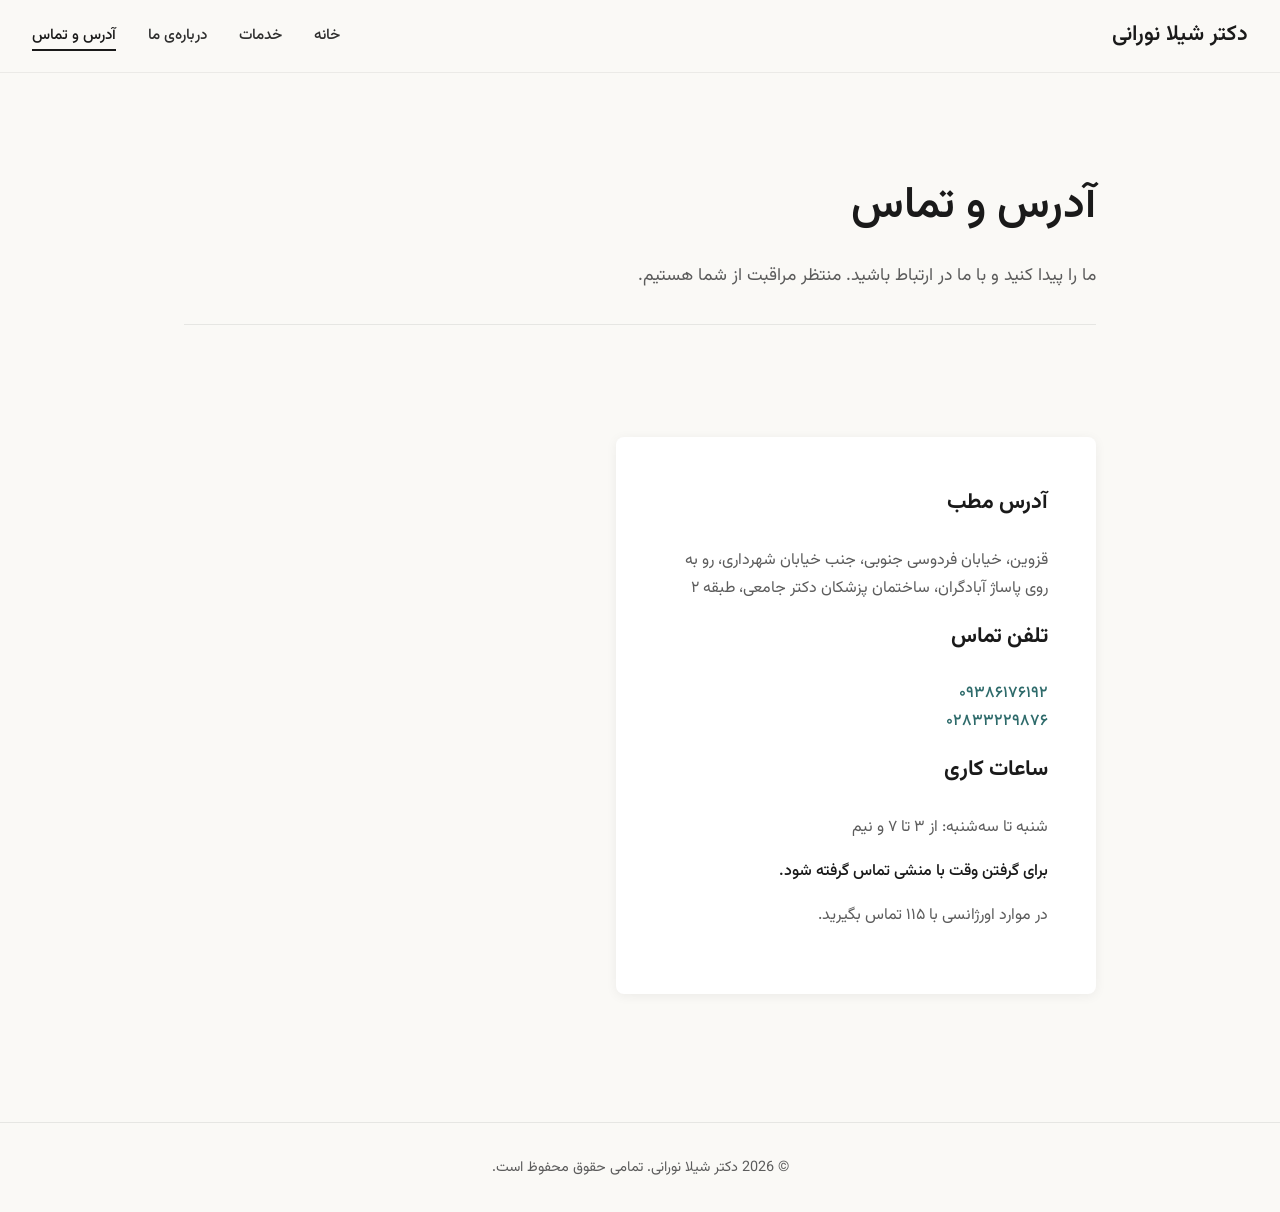
==== address.html @ 323762ba "init" ====
<!DOCTYPE html>
<html lang="fa" dir="rtl">
<head>
  <meta charset="UTF-8">
  <meta name="viewport" content="width=device-width, initial-scale=1.0">
  <title>آدرس و تماس — دکتر شیلا نورانی | متخصص زنان و زایمان</title>
  <link rel="stylesheet" href="css/style.css">
  <link rel="preconnect" href="https://fonts.googleapis.com">
  <link rel="preconnect" href="https://fonts.gstatic.com" crossorigin>
  <link href="https://fonts.googleapis.com/css2?family=Vazirmatn:wght@300;400;500;600;700&display=swap" rel="stylesheet">
</head>
<body class="page-body">
  <header class="navbar is-solid" id="navbar" role="banner">
    <a href="index.html" class="navbar-brand">دکتر شیلا نورانی</a>
    <button class="navbar-toggle" id="nav-toggle" type="button" aria-label="باز کردن منو" aria-expanded="false">
      <span class="hamburger"></span>
      <span class="hamburger"></span>
      <span class="hamburger"></span>
    </button>
    <nav class="navbar-menu" id="navbar-menu" aria-label="منوی اصلی">
      <ul class="nav-links">
        <li><a href="index.html" class="nav-link">خانه</a></li>
        <li><a href="services.html" class="nav-link">خدمات</a></li>
        <li><a href="about.html" class="nav-link">درباره‌ی ما</a></li>
        <li><a href="address.html" class="nav-link active">آدرس و تماس</a></li>
      </ul>
    </nav>
  </header>

  <main class="page">
    <div class="container">
      <header class="page-header">
        <h1 class="page-title">آدرس و تماس</h1>
        <p class="page-lead">ما را پیدا کنید و با ما در ارتباط باشید. منتظر مراقبت از شما هستیم.</p>
      </header>

      <section class="section">
        <div class="address-card">
          <h3>آدرس مطب</h3>
          <p>
            قزوین، خیابان فردوسی جنوبی، جنب خیابان شهرداری، رو به روی پاساژ آبادگران، ساختمان پزشکان دکتر جامعی، طبقه ۲
          </p>
          <h3>تلفن تماس</h3>
          <p>
            <a href="tel:+989386176192">۰۹۳۸۶۱۷۶۱۹۲</a><br>
            <a href="tel:+9828333229876">۰۲۸۳۳۲۲۹۸۷۶</a>
          </p>
          <h3>ساعات کاری</h3>
          <p>
            شنبه تا سه‌شنبه: از ۳ تا ۷ و نیم
          </p>
          <p class="address-note">برای گرفتن وقت با منشی تماس گرفته شود.</p>
          <p>در موارد اورژانسی با ۱۱۵ تماس بگیرید.</p>
        </div>
      </section>
    </div>
  </main>

  <footer class="site-footer">
    <div class="container">
      <p class="footer-copy">© <span id="year"></span> دکتر شیلا نورانی. تمامی حقوق محفوظ است.</p>
    </div>
  </footer>

  <script src="js/main.js"></script>
</body>
</html>
---- css/style.css ----
/* --- Variables --- */
:root {
  --color-bg: #faf9f6;
  --color-surface: #ffffff;
  --color-text: #1a1a1a;
  --color-text-muted: #5c5c5c;
  --color-accent: #2d6a6a;
  --color-accent-hover: #245454;
  --color-hero-overlay: rgba(26, 26, 26, 0.4);
  --color-nav-solid: rgba(250, 249, 246, 0.98);
  --font-heading: 'Vazirmatn', 'Cormorant Garamond', Georgia, serif;
  --font-body: 'Vazirmatn', system-ui, sans-serif;
  --space-xs: 0.5rem;
  --space-sm: 1rem;
  --space-md: 1.5rem;
  --space-lg: 2rem;
  --space-xl: 3rem;
  --space-2xl: 4rem;
  --radius: 8px;
  --nav-height: 72px;
  --transition: 0.25s ease;
}

/* --- Reset & base --- */
*, *::before, *::after { box-sizing: border-box; }
html { scroll-behavior: smooth; }
html[dir="rtl"] {
  direction: rtl;
  text-align: right;
}
body {
  margin: 0;
  font-family: var(--font-body);
  font-size: 1rem;
  line-height: 1.75;
  color: var(--color-text);
  background: var(--color-bg);
}

img { max-width: 100%; height: auto; display: block; }
a { color: inherit; text-decoration: none; }
ul { list-style: none; margin: 0; padding: 0; }

/* --- Layout --- */
.container {
  width: 100%;
  max-width: 960px;
  margin: 0 auto;
  padding: 0 var(--space-md);
}

.section {
  padding: var(--space-2xl) 0;
}

.section-title {
  font-family: var(--font-heading);
  font-size: clamp(1.75rem, 4vw, 2.25rem);
  font-weight: 600;
  margin: 0 0 var(--space-md);
}

.section-lead {
  font-size: 1.1rem;
  color: var(--color-text-muted);
  margin: 0 0 var(--space-lg);
  max-width: 60ch;
}

/* --- Intro: welcome text + doctor photo --- */
.intro-inner {
  display: flex;
  flex-direction: row;
  align-items: center;
  gap: var(--space-xl);
  flex-wrap: wrap;
}

.intro-text {
  flex: 1;
  min-width: 280px;
}

.intro-image {
  flex: 0 0 auto;
}

.intro-image img {
  width: 100%;
  max-width: 280px;
  height: auto;
  border-radius: var(--radius);
  box-shadow: 0 4px 20px rgba(0, 0, 0, 0.1);
}

@media (max-width: 640px) {
  .intro-inner {
    flex-direction: column;
  }
  .intro-image img {
    max-width: 240px;
  }
}

.link-arrow {
  display: inline-flex;
  align-items: center;
  gap: var(--space-xs);
  font-weight: 500;
  color: var(--color-accent);
  transition: color var(--transition), gap var(--transition);
}

.link-arrow:hover {
  color: var(--color-accent-hover);
  gap: var(--space-sm);
}

html[dir="rtl"] .link-arrow::after {
  content: '←';
}
html:not([dir="rtl"]) .link-arrow::after {
  content: '→';
}

/* --- Navbar (transparent by default on hero pages) --- */
.navbar {
  position: fixed;
  top: 0;
  left: 0;
  right: 0;
  z-index: 1000;
  display: flex;
  align-items: center;
  justify-content: space-between;
  padding: var(--space-sm) var(--space-lg);
  min-height: var(--nav-height);
  transition: background-color var(--transition), box-shadow var(--transition), color var(--transition);
}

.navbar.is-solid {
  background-color: var(--color-nav-solid);
  box-shadow: 0 1px 0 rgba(0, 0, 0, 0.06);
  color: var(--color-text);
}

.navbar:not(.is-solid) {
  background-color: transparent;
  color: #fff;
}

.navbar-brand {
  font-family: var(--font-heading);
  font-size: 1.35rem;
  font-weight: 600;
  color: inherit;
}

.nav-links {
  display: flex;
  align-items: center;
  gap: var(--space-lg);
}

.nav-link {
  font-weight: 500;
  font-size: 0.95rem;
  opacity: 0.9;
  transition: opacity var(--transition);
}

.navbar.is-solid .nav-link { color: var(--color-text); }
.navbar:not(.is-solid) .nav-link { color: #fff; }

.nav-link:hover,
.nav-link.active {
  opacity: 1;
}

.nav-link.active {
  border-bottom: 2px solid currentColor;
  padding-bottom: 2px;
}

/* Mobile: hamburger */
.navbar-toggle {
  display: none;
  flex-direction: column;
  justify-content: center;
  gap: 6px;
  width: 44px;
  height: 44px;
  padding: 0;
  border: none;
  background: transparent;
  cursor: pointer;
  color: inherit;
  border-radius: var(--radius);
  transition: background var(--transition);
}

.navbar-toggle:hover {
  background: rgba(255, 255, 255, 0.1);
}

.navbar.is-solid .navbar-toggle:hover {
  background: rgba(0, 0, 0, 0.06);
}

.hamburger {
  display: block;
  width: 22px;
  height: 2px;
  background: currentColor;
  border-radius: 1px;
  transition: transform var(--transition), opacity var(--transition);
}

.navbar-toggle[aria-expanded="true"] .hamburger:nth-child(1) {
  transform: translateY(8px) rotate(45deg);
}

.navbar-toggle[aria-expanded="true"] .hamburger:nth-child(2) {
  opacity: 0;
}

.navbar-toggle[aria-expanded="true"] .hamburger:nth-child(3) {
  transform: translateY(-8px) rotate(-45deg);
}

@media (max-width: 768px) {
  .navbar-toggle {
    display: flex;
  }

  .navbar-menu {
    position: fixed;
    top: var(--nav-height);
    left: 0;
    right: 0;
    background: var(--color-nav-solid);
    color: var(--color-text);
    box-shadow: 0 10px 30px rgba(0, 0, 0, 0.1);
    max-height: 0;
    overflow: hidden;
    transition: max-height var(--transition);
  }

  .navbar-menu.is-open {
    max-height: 280px;
  }

  .nav-links {
    flex-direction: column;
    padding: var(--space-md);
    gap: 0;
  }

  .nav-link {
    display: block;
    padding: var(--space-sm);
    color: var(--color-text);
    border-bottom: 1px solid rgba(0, 0, 0, 0.06);
  }

  .nav-link:last-child {
    border-bottom: none;
  }

  .navbar.is-solid .nav-link,
  .navbar:not(.is-solid) .nav-link {
    color: var(--color-text);
  }
}

@media (min-width: 769px) {
  .navbar-menu {
    display: block;
  }
}

/* --- Hero --- */
.hero {
  position: relative;
  min-height: 100vh;
  display: flex;
  align-items: center;
  justify-content: center;
  padding: var(--nav-height) var(--space-lg) var(--space-2xl);
  color: #fff;
  text-align: center;
}
html[dir="rtl"] .hero {
  text-align: center;
}

.hero-backdrop {
  position: absolute;
  inset: 0;
  background: linear-gradient(135deg, #1a4a4a 0%, #2d6a6a 50%, #1a3d3d 100%);
  z-index: -1;
}

.hero-backdrop::after {
  content: '';
  position: absolute;
  inset: 0;
  background: url("data:image/svg+xml,%3Csvg width='60' height='60' viewBox='0 0 60 60' xmlns='http://www.w3.org/2000/svg'%3E%3Cg fill='none' fill-rule='evenodd'%3E%3Cg fill='%23ffffff' fill-opacity='0.03'%3E%3Cpath d='M36 34v-4h-2v4h-4v2h4v4h2v-4h4v-2h-4zm0-30V0h-2v4h-4v2h4v4h2V6h4V4h-4zM6 34v-4H4v4H0v2h4v4h2v-4h4v-2H6zM6 4V0H4v4H0v2h4v4h2V6h4V4H6z'/%3E%3C/g%3E%3C/g%3E%3C/svg%3E");
  opacity: 0.5;
}

.hero-content {
  position: relative;
  z-index: 1;
}

.hero-subtitle {
  font-size: 0.9rem;
  letter-spacing: 0.15em;
  text-transform: uppercase;
  opacity: 0.9;
  margin: 0 0 var(--space-sm);
}

.hero-title {
  font-family: var(--font-heading);
  font-size: clamp(2.5rem, 8vw, 4rem);
  font-weight: 600;
  line-height: 1.15;
  margin: 0 0 var(--space-md);
}

.hero-lead {
  font-size: 1.15rem;
  opacity: 0.9;
  max-width: 42ch;
  margin: 0 auto var(--space-xl);
}

.hero-actions {
  display: flex;
  flex-wrap: wrap;
  gap: var(--space-sm);
  justify-content: center;
}

/* --- Buttons --- */
.btn {
  display: inline-block;
  padding: var(--space-sm) var(--space-lg);
  font-family: var(--font-body);
  font-size: 1rem;
  font-weight: 500;
  border-radius: var(--radius);
  transition: background var(--transition), color var(--transition), border-color var(--transition);
  border: 2px solid transparent;
}

.btn-primary {
  background: #fff;
  color: var(--color-accent);
  border-color: #fff;
}

.btn-primary:hover {
  background: rgba(255, 255, 255, 0.9);
  color: var(--color-accent-hover);
}

.btn-secondary {
  background: transparent;
  color: #fff;
  border-color: rgba(255, 255, 255, 0.8);
}

.btn-secondary:hover {
  background: rgba(255, 255, 255, 0.15);
  border-color: #fff;
}

/* --- Page (non-hero): top padding for fixed nav --- */
.page {
  padding-top: calc(var(--nav-height) + var(--space-xl));
}

.page-header {
  padding: var(--space-xl) 0 var(--space-lg);
  border-bottom: 1px solid rgba(0, 0, 0, 0.08);
  margin-bottom: var(--space-xl);
}

.page-title {
  font-family: var(--font-heading);
  font-size: clamp(2rem, 5vw, 2.75rem);
  font-weight: 600;
  margin: 0;
}

.page-lead {
  color: var(--color-text-muted);
  margin: var(--space-sm) 0 0;
  font-size: 1.1rem;
}

/* --- Services grid --- */
.services-grid {
  display: grid;
  grid-template-columns: repeat(auto-fill, minmax(260px, 1fr));
  gap: var(--space-lg);
}

.service-card {
  background: var(--color-surface);
  padding: var(--space-lg);
  border-radius: var(--radius);
  box-shadow: 0 2px 12px rgba(0, 0, 0, 0.06);
  transition: box-shadow var(--transition), transform var(--transition);
}

.service-card:hover {
  box-shadow: 0 8px 24px rgba(0, 0, 0, 0.08);
  transform: translateY(-2px);
}

.service-card h3 {
  font-family: var(--font-heading);
  font-size: 1.35rem;
  margin: 0 0 var(--space-sm);
  color: var(--color-accent);
}

.service-card p {
  margin: 0;
  color: var(--color-text-muted);
  font-size: 0.95rem;
}

/* --- About / Address content --- */
.content-block {
  max-width: 65ch;
}

.content-block h3 {
  font-family: var(--font-heading);
  font-size: 1.35rem;
  margin: var(--space-lg) 0 var(--space-sm);
}

.content-block p {
  margin: 0 0 var(--space-md);
  color: var(--color-text-muted);
}

/* --- Address / contact --- */
.address-card {
  background: var(--color-surface);
  padding: var(--space-xl);
  border-radius: var(--radius);
  box-shadow: 0 2px 12px rgba(0, 0, 0, 0.06);
  max-width: 480px;
}

.address-card h3 {
  font-family: var(--font-heading);
  font-size: 1.35rem;
  margin: 0 0 var(--space-md);
}

.address-card p {
  margin: 0 0 var(--space-sm);
  color: var(--color-text-muted);
}

.address-card a {
  color: var(--color-accent);
  font-weight: 500;
}

.address-card a:hover {
  text-decoration: underline;
}

.address-card .address-note {
  font-weight: 500;
  color: var(--color-text);
  margin-top: var(--space-sm);
}

/* --- Footer --- */
.site-footer {
  padding: var(--space-lg) 0;
  margin-top: var(--space-2xl);
  border-top: 1px solid rgba(0, 0, 0, 0.08);
  text-align: center;
}
html[dir="rtl"] .site-footer {
  text-align: center;
}

.footer-copy {
  margin: 0;
  font-size: 0.9rem;
  color: var(--color-text-muted);
}
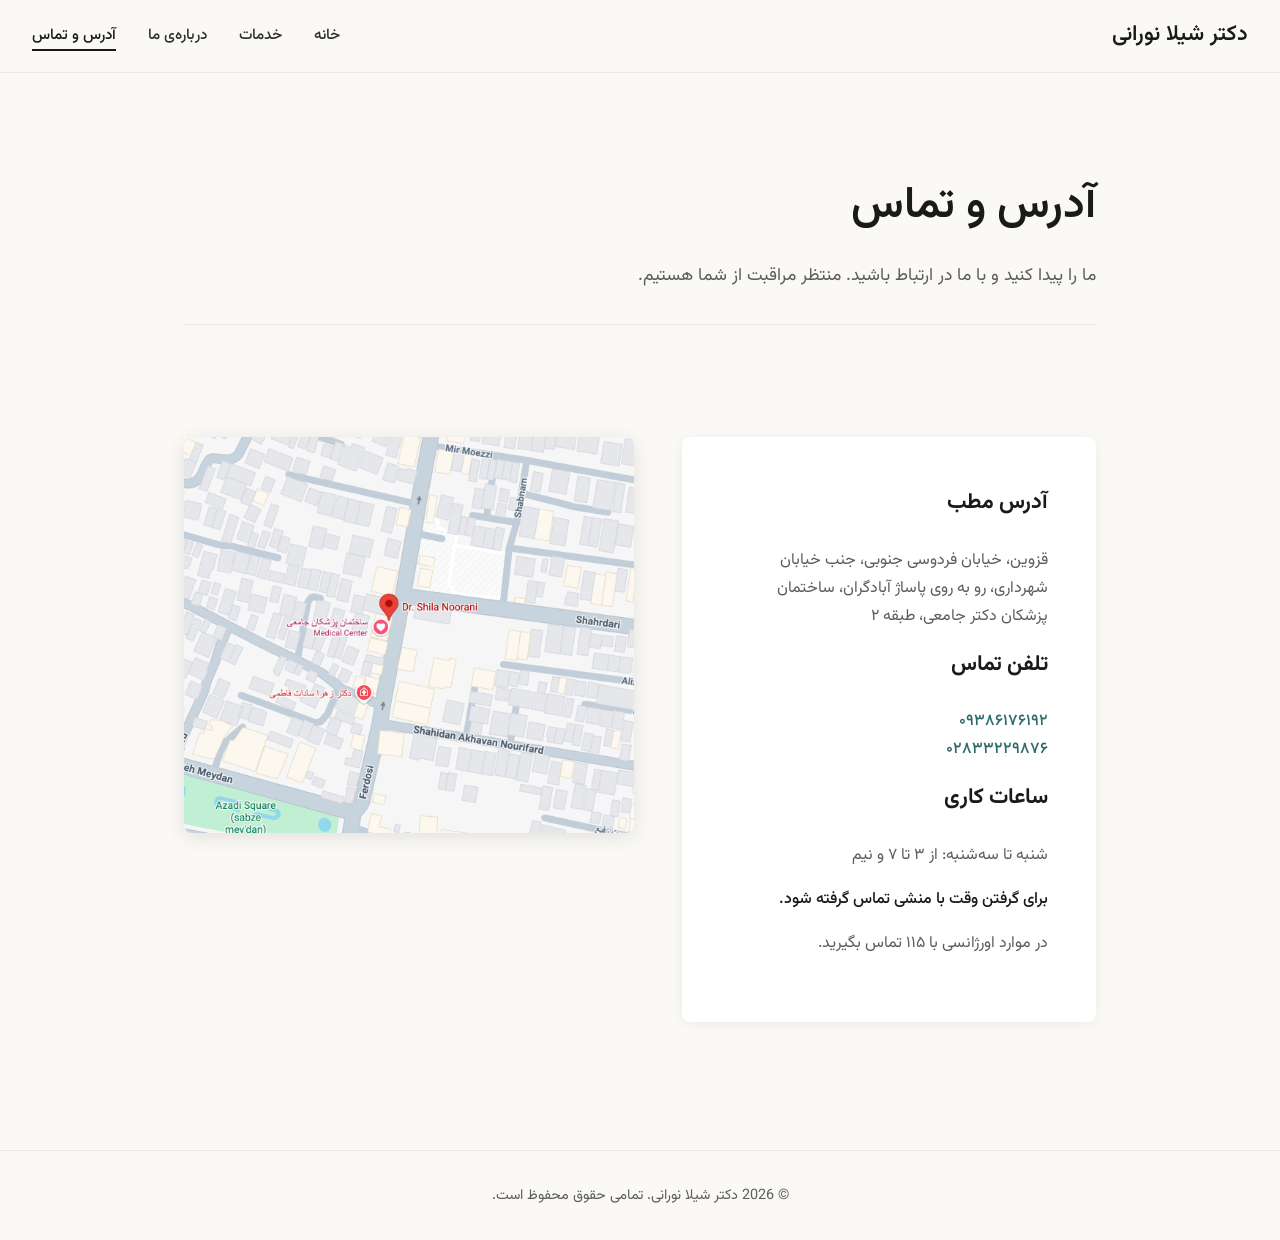
==== commit 67b4d647: "feat: add google map" ====
--- a/address.html
+++ b/address.html
@@ -35,22 +35,27 @@
       </header>
 
       <section class="section">
-        <div class="address-card">
-          <h3>آدرس مطب</h3>
-          <p>
-            قزوین، خیابان فردوسی جنوبی، جنب خیابان شهرداری، رو به روی پاساژ آبادگران، ساختمان پزشکان دکتر جامعی، طبقه ۲
-          </p>
-          <h3>تلفن تماس</h3>
-          <p>
-            <a href="tel:+989386176192">۰۹۳۸۶۱۷۶۱۹۲</a><br>
-            <a href="tel:+9828333229876">۰۲۸۳۳۲۲۹۸۷۶</a>
-          </p>
-          <h3>ساعات کاری</h3>
-          <p>
-            شنبه تا سه‌شنبه: از ۳ تا ۷ و نیم
-          </p>
-          <p class="address-note">برای گرفتن وقت با منشی تماس گرفته شود.</p>
-          <p>در موارد اورژانسی با ۱۱۵ تماس بگیرید.</p>
+        <div class="address-inner">
+          <div class="address-card">
+            <h3>آدرس مطب</h3>
+            <p>
+              قزوین، خیابان فردوسی جنوبی، جنب خیابان شهرداری، رو به روی پاساژ آبادگران، ساختمان پزشکان دکتر جامعی، طبقه ۲
+            </p>
+            <h3>تلفن تماس</h3>
+            <p>
+              <a href="tel:+989386176192">۰۹۳۸۶۱۷۶۱۹۲</a><br>
+              <a href="tel:+9828333229876">۰۲۸۳۳۲۲۹۸۷۶</a>
+            </p>
+            <h3>ساعات کاری</h3>
+            <p>
+              شنبه تا سه‌شنبه: از ۳ تا ۷ و نیم
+            </p>
+            <p class="address-note">برای گرفتن وقت با منشی تماس گرفته شود.</p>
+            <p>در موارد اورژانسی با ۱۱۵ تماس بگیرید.</p>
+          </div>
+          <a class="address-map-link" href="https://maps.app.goo.gl/wGYwDpwdkwxt8mRX6" target="_blank" rel="noopener noreferrer" aria-label="نمایش موقعیت مطب در نقشه گوگل">
+            <img src="address.png" alt="موقعیت مطب دکتر شیلا نورانی روی نقشه" width="480" height="360">
+          </a>
         </div>
       </section>
     </div>
--- a/css/style.css
+++ b/css/style.css
@@ -486,6 +486,50 @@
   margin-top: var(--space-sm);
 }
 
+/* --- Address page: card + map image --- */
+.address-inner {
+  display: flex;
+  flex-direction: row;
+  align-items: flex-start;
+  gap: var(--space-xl);
+  flex-wrap: wrap;
+}
+
+.address-inner .address-card {
+  flex: 1;
+  min-width: 300px;
+}
+
+.address-map-link {
+  flex: 0 0 auto;
+  display: block;
+  border-radius: var(--radius);
+  overflow: hidden;
+  box-shadow: 0 4px 20px rgba(0, 0, 0, 0.1);
+  transition: box-shadow var(--transition);
+}
+
+.address-map-link:hover {
+  box-shadow: 0 8px 28px rgba(0, 0, 0, 0.15);
+}
+
+.address-map-link img {
+  width: 100%;
+  max-width: 450px;
+  height: auto;
+  display: block;
+  vertical-align: middle;
+}
+
+@media (max-width: 640px) {
+  .address-inner {
+    flex-direction: column;
+  }
+  .address-map-link img {
+    max-width: 100%;
+  }
+}
+
 /* --- Footer --- */
 .site-footer {
   padding: var(--space-lg) 0;
